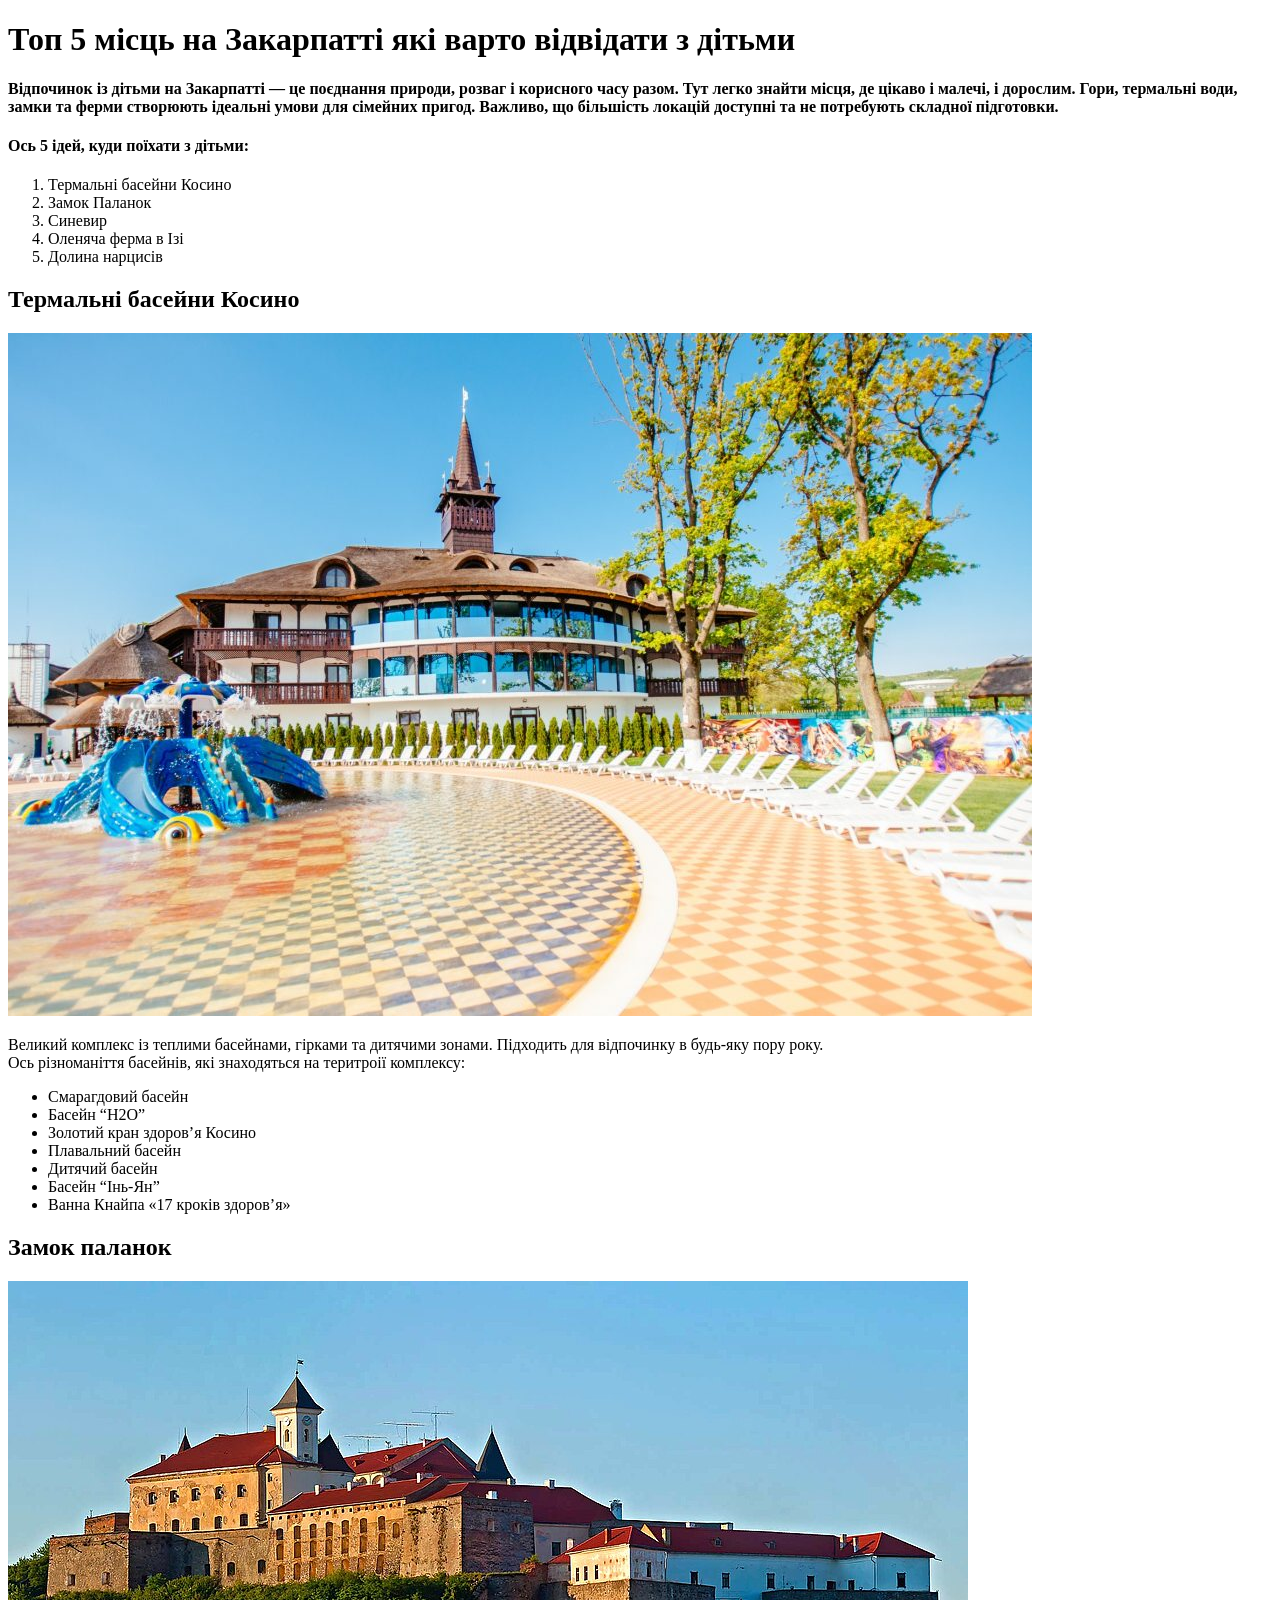
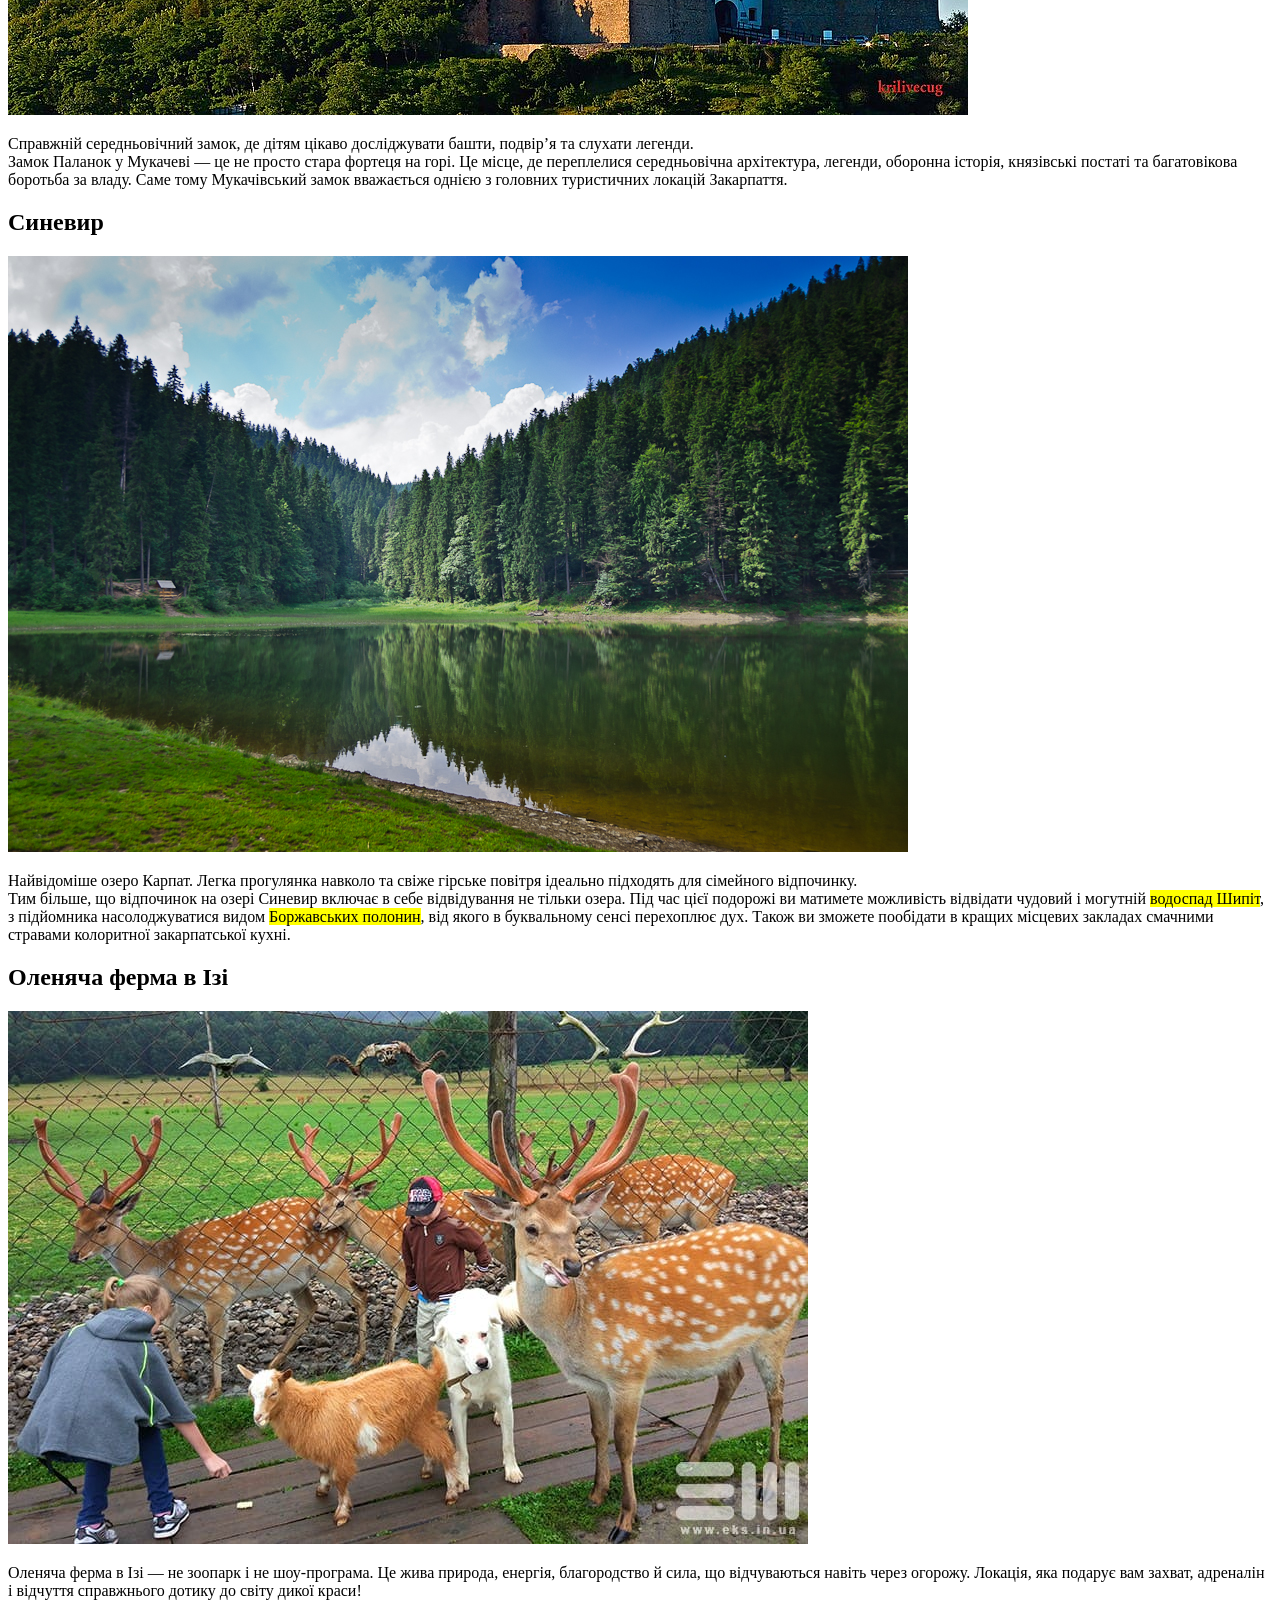
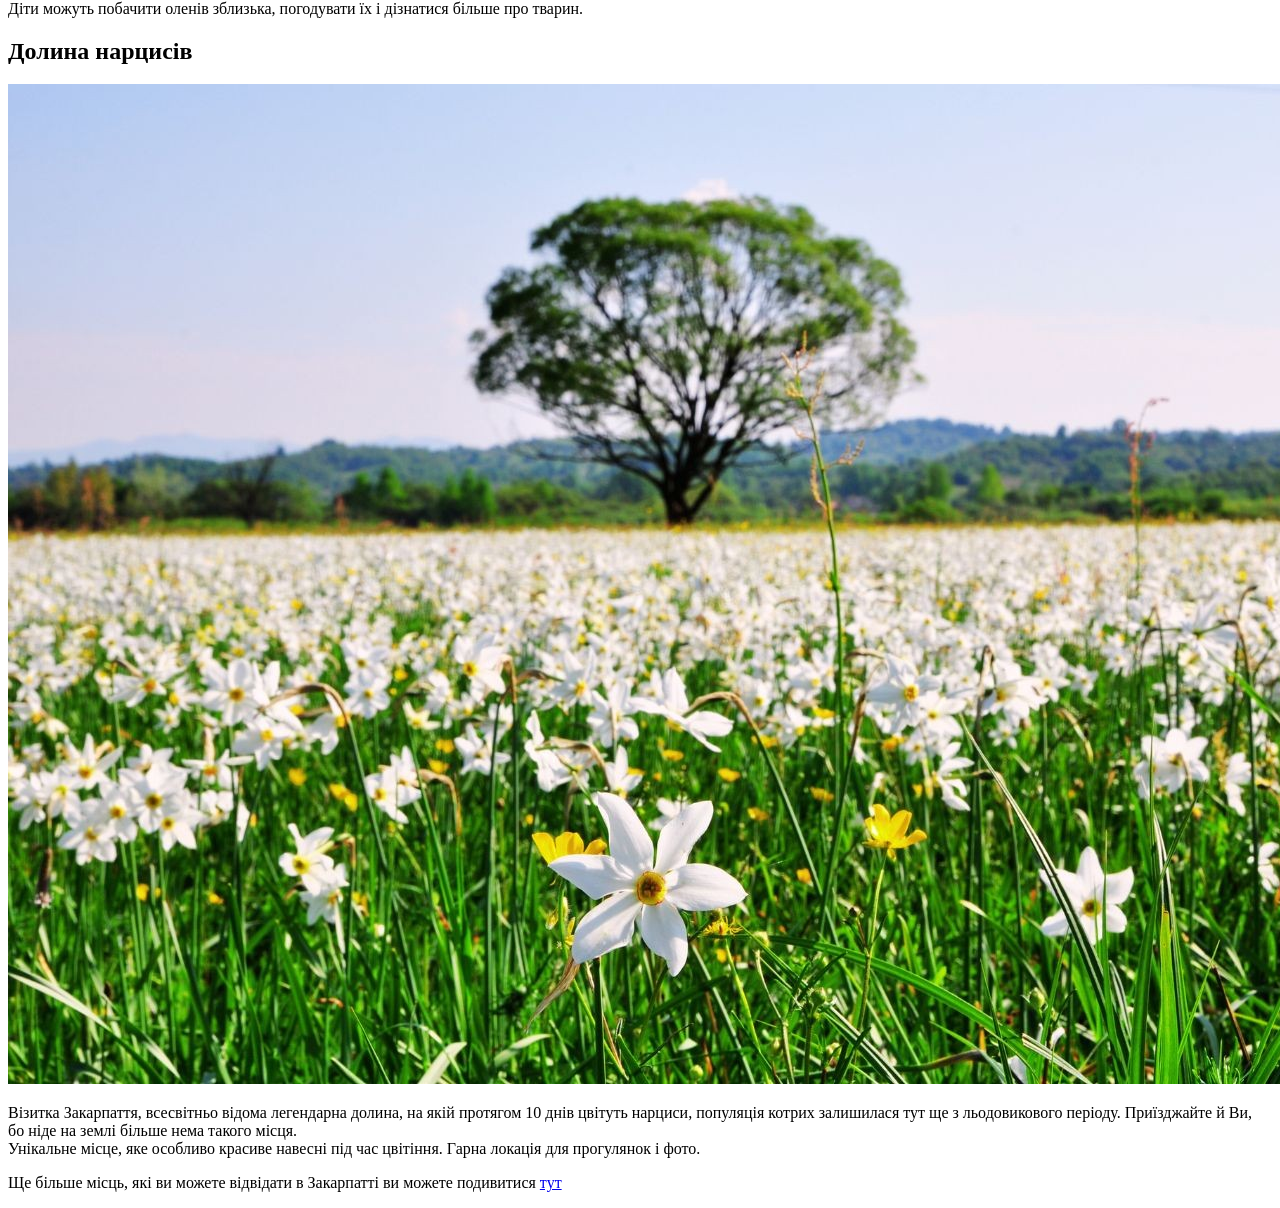
==== lesson_2/index.html @ 31510ba4 "Add files via upload" ====
<!DOCTYPE html>
<html lang="en">
<head>
   <meta charset="UTF-8">
   <meta name="viewport" content="width=device-width, initial-scale=1.0">
   <title>Resort Transcarpathia</title>
</head>
<body>
<h1>Топ 5 місць на Закарпатті які варто відвідати з дітьми</h1>
<p>
   <h4>Відпочинок із дітьми на Закарпатті — це поєднання природи, розваг і корисного часу разом. Тут легко знайти місця, де цікаво і малечі, і дорослим. Гори, термальні води, замки та ферми створюють ідеальні умови для сімейних пригод. Важливо, що більшість локацій доступні та не потребують складної підготовки. </h4>
</p>
<p>
   <h4>Ось 5 ідей, куди поїхати з дітьми:</h4>
</p>
<ol>
   <li> Термальні басейни Косино</li>
   <li>Замок Паланок
      <li>Синевир</li>
      <li>Оленяча ферма в Ізі</li>
      <li>Долина нарцисів</li>
</ol>
<p>
   <h2>Термальні басейни Косино</h2>
</p>
<img src="img/дитбас.jpg" alt="дитячий басейн">
<p>
   Великий комплекс із теплими басейнами, гірками та дитячими зонами. Підходить для відпочинку в будь-яку пору року.
   <br>Ось різноманіття басейнів, які знаходяться на теритроії комплексу:
   <ul>
      <li>Смарагдовий басейн</li>
      <li>Басейн “H2O”</li>
      <li>Золотий кран здоров’я Косино</li>
      <li>Плавальний басейн</li>
      <li>Дитячий басейн</li>
      <li>Басейн “Інь-Ян”</li>
      <li>Ванна Кнайпа «17 кроків здоров’я»</li>
   </ul>
</p>
<p>
   <h2>Замок паланок</h2>
</p>
<img src="img/Замок_Паланок.jpg" alt="Замок">
<p>
 Справжній середньовічний замок, де дітям цікаво досліджувати башти, подвір’я та слухати легенди.
 <br>Замок Паланок у Мукачеві — це не просто стара фортеця на горі. Це місце, де переплелися середньовічна архітектура, легенди, оборонна історія, князівські постаті та багатовікова боротьба за владу. Саме тому Мукачівський замок вважається однією з головних туристичних локацій Закарпаття.  
</p>
<p>
   <h2>
      Синевир
   </h2>
   <img src="img/Простори_Синевиру.jpg" alt="Озеро">
   <p>
Найвідоміше озеро Карпат. Легка прогулянка навколо та свіже гірське повітря ідеально підходять для сімейного відпочинку. <br> Тим більше, що відпочинок на озері Синевир включає в себе відвідування не тільки озера. Під час цієї подорожі ви матимете можливість відвідати чудовий і могутній <mark>водоспад Шипіт</mark>, з підйомника насолоджуватися видом <mark>Боржавських полонин</mark>, від якого в буквальному сенсі перехоплює дух. Також ви зможете пообідати в кращих місцевих закладах смачними стравами колоритної закарпатської кухні.
   </p>
</p>
<p>
   <h2>
      Оленяча ферма в Ізі
   </h2>
   <img src="img/ферма.jpg" alt="Ферма">
   <p>
      Оленяча ферма в Ізі — не зоопарк і не шоу-програма. Це жива природа, енергія, благородство й сила, що відчуваються навіть через огорожу. Локація, яка подарує вам захват, адреналін і відчуття справжнього дотику до світу дикої краси! <br>Діти можуть побачити оленів зблизька, погодувати їх і дізнатися більше про тварин.
   </p>
</p>
<p>
   <h2>
      Долина нарцисів
   </h2>
   <img src="img/nartsysy-1.jpg" alt="Нарциси">
   <p>
      Візитка Закарпаття, всесвітньо відома легендарна долина, на якій протягом 10 днів цвітуть нарциси, популяція котрих залишилася тут ще з льодовикового періоду. Приїзджайте й Ви, бо ніде на землі більше нема такого місця. <br>Унікальне місце, яке особливо красиве навесні під час цвітіння. Гарна локація для прогулянок і фото.
   </p>
</p>
<p>
   Ще більше місць, які ви можете відвідати в Закарпатті ви можете подивитися 
   <a href="https://kiyavia.com/turizm-v-ukraini/chto-posmotret-v-zakarpatie-top-15-mest">тут</a> 
</p>
</body>
</html>
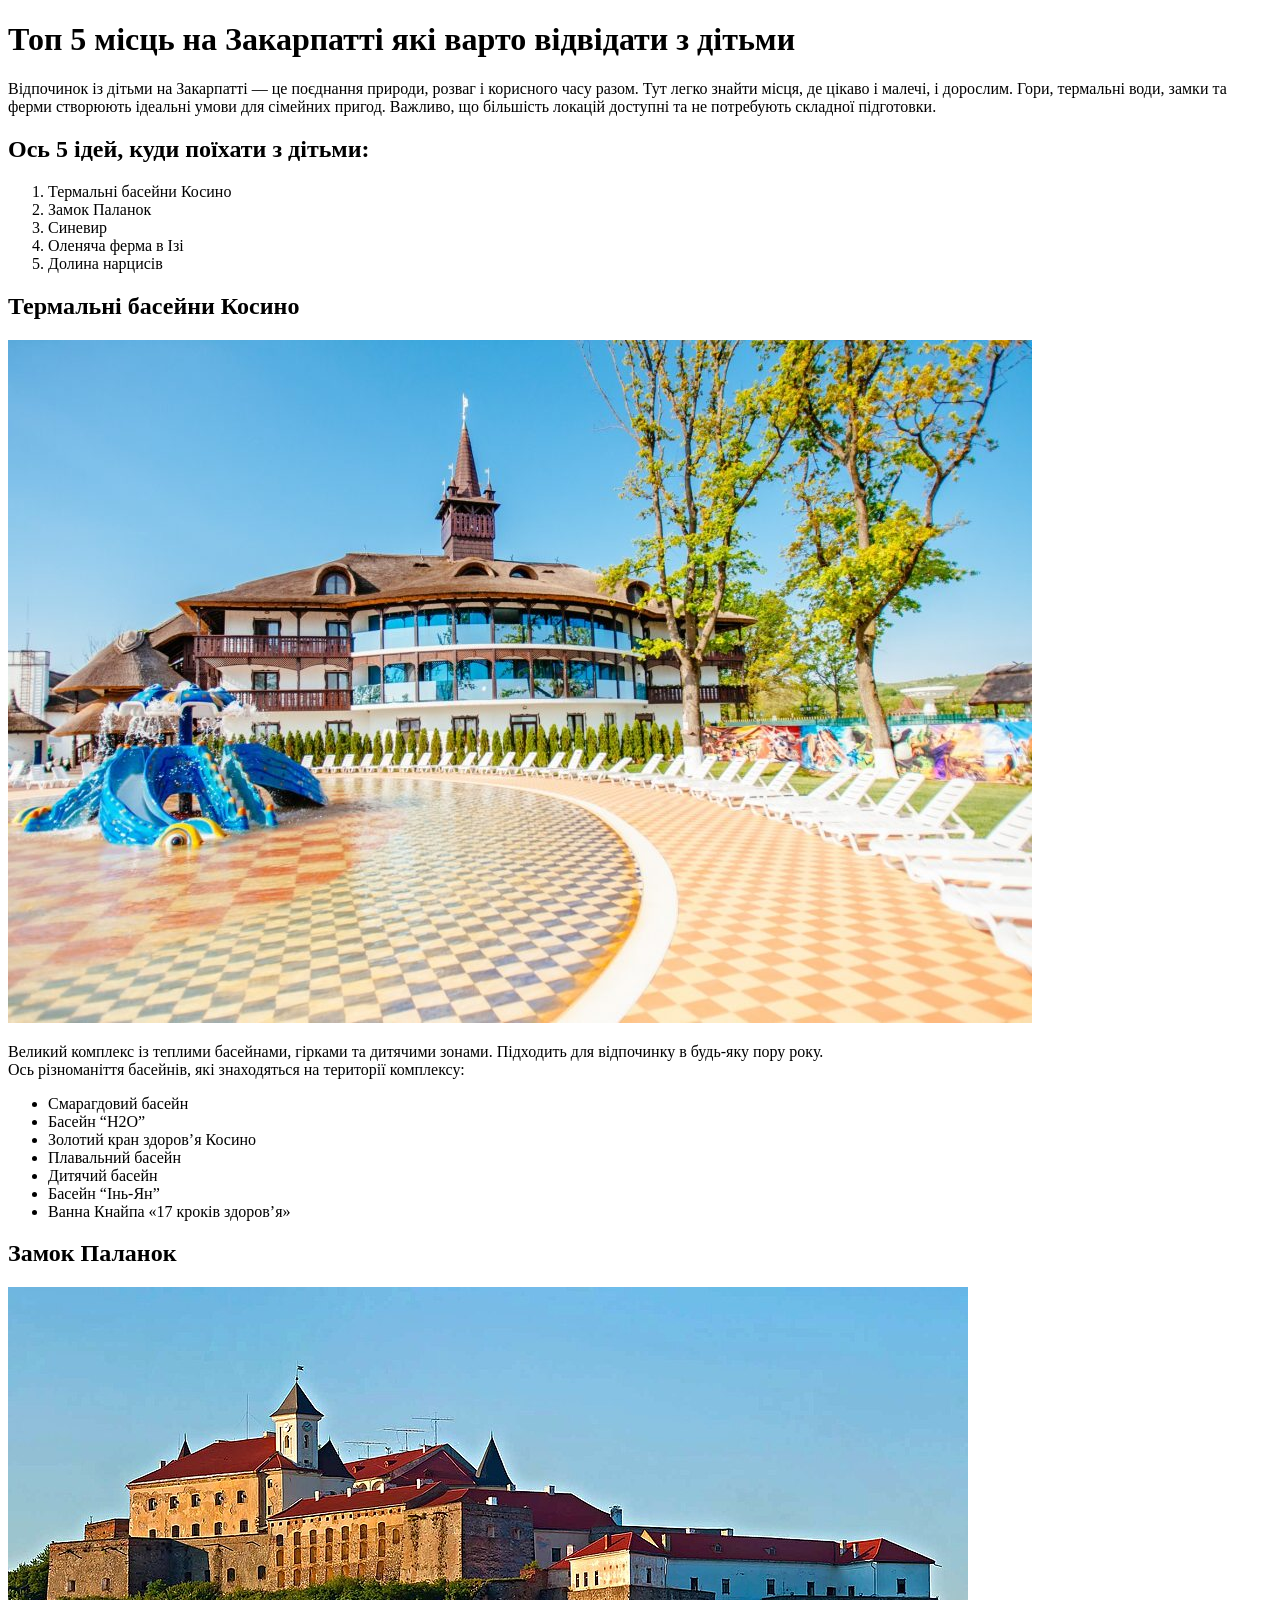
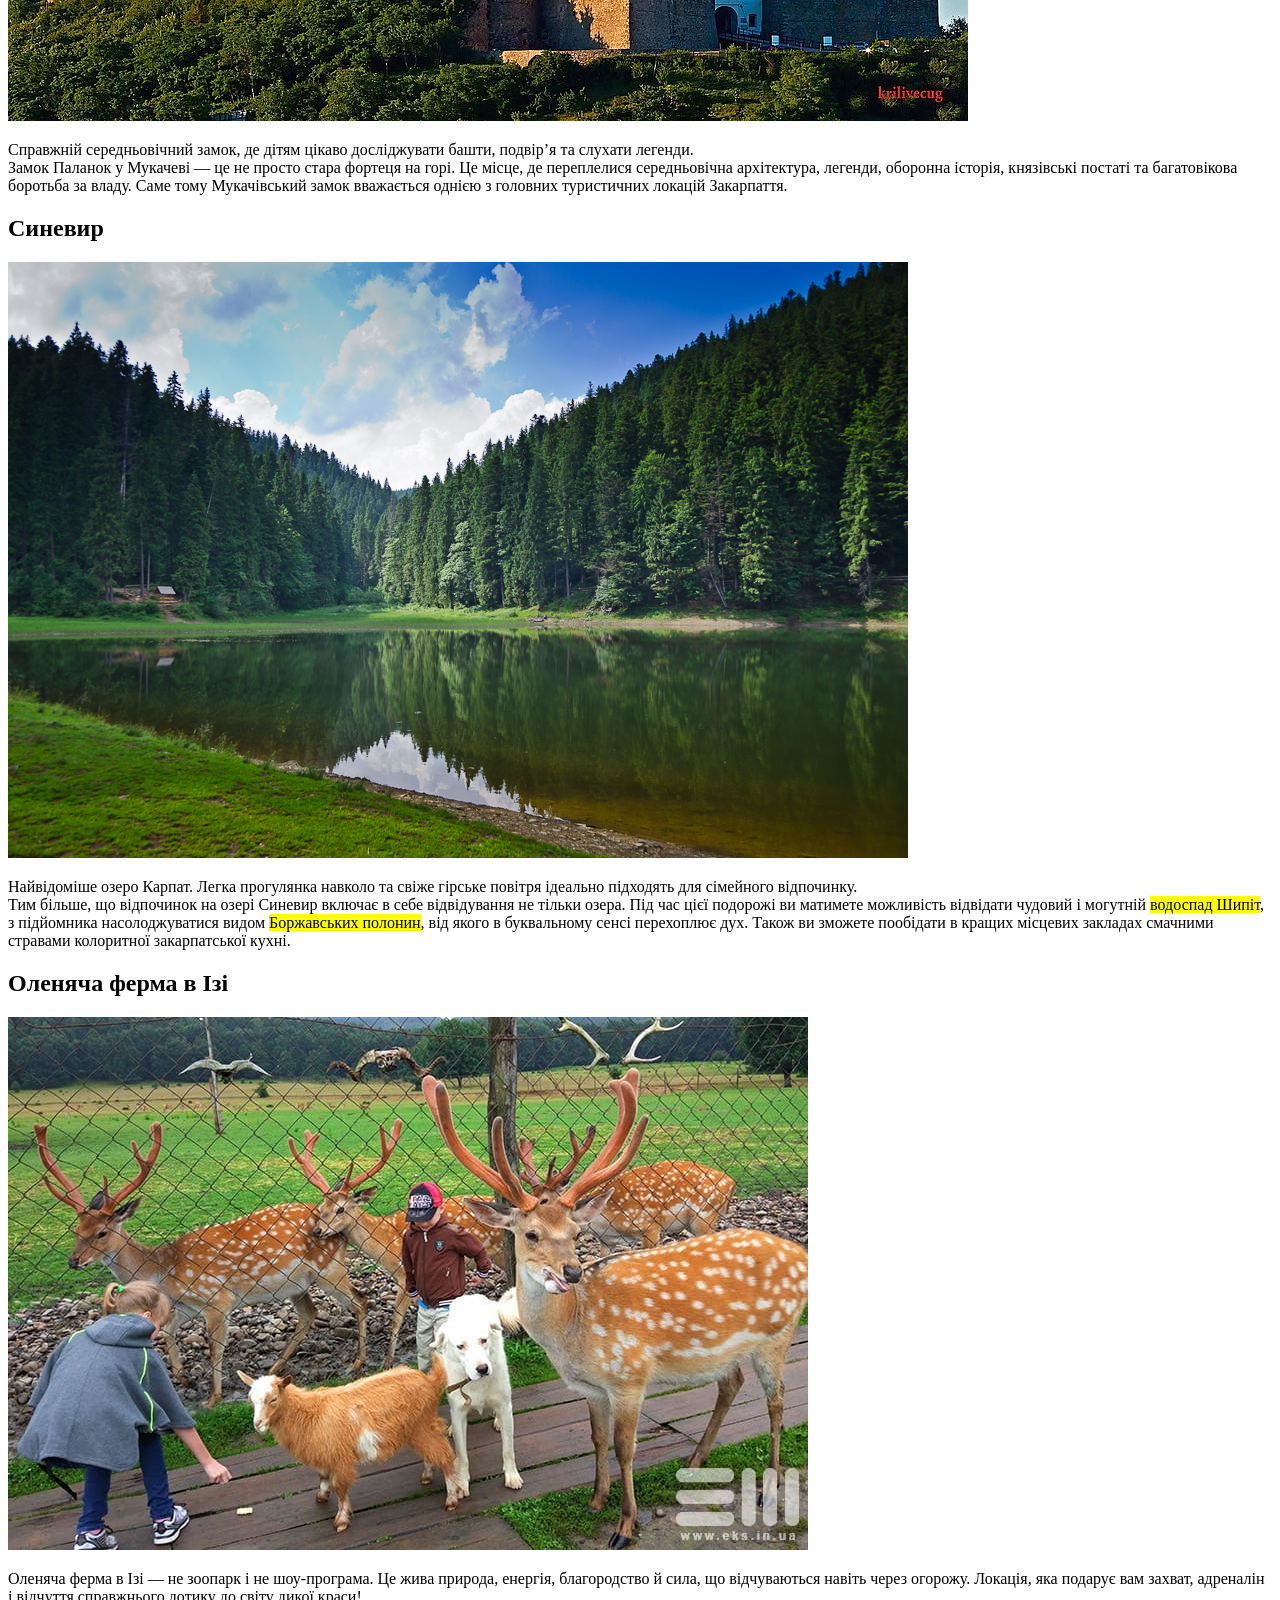
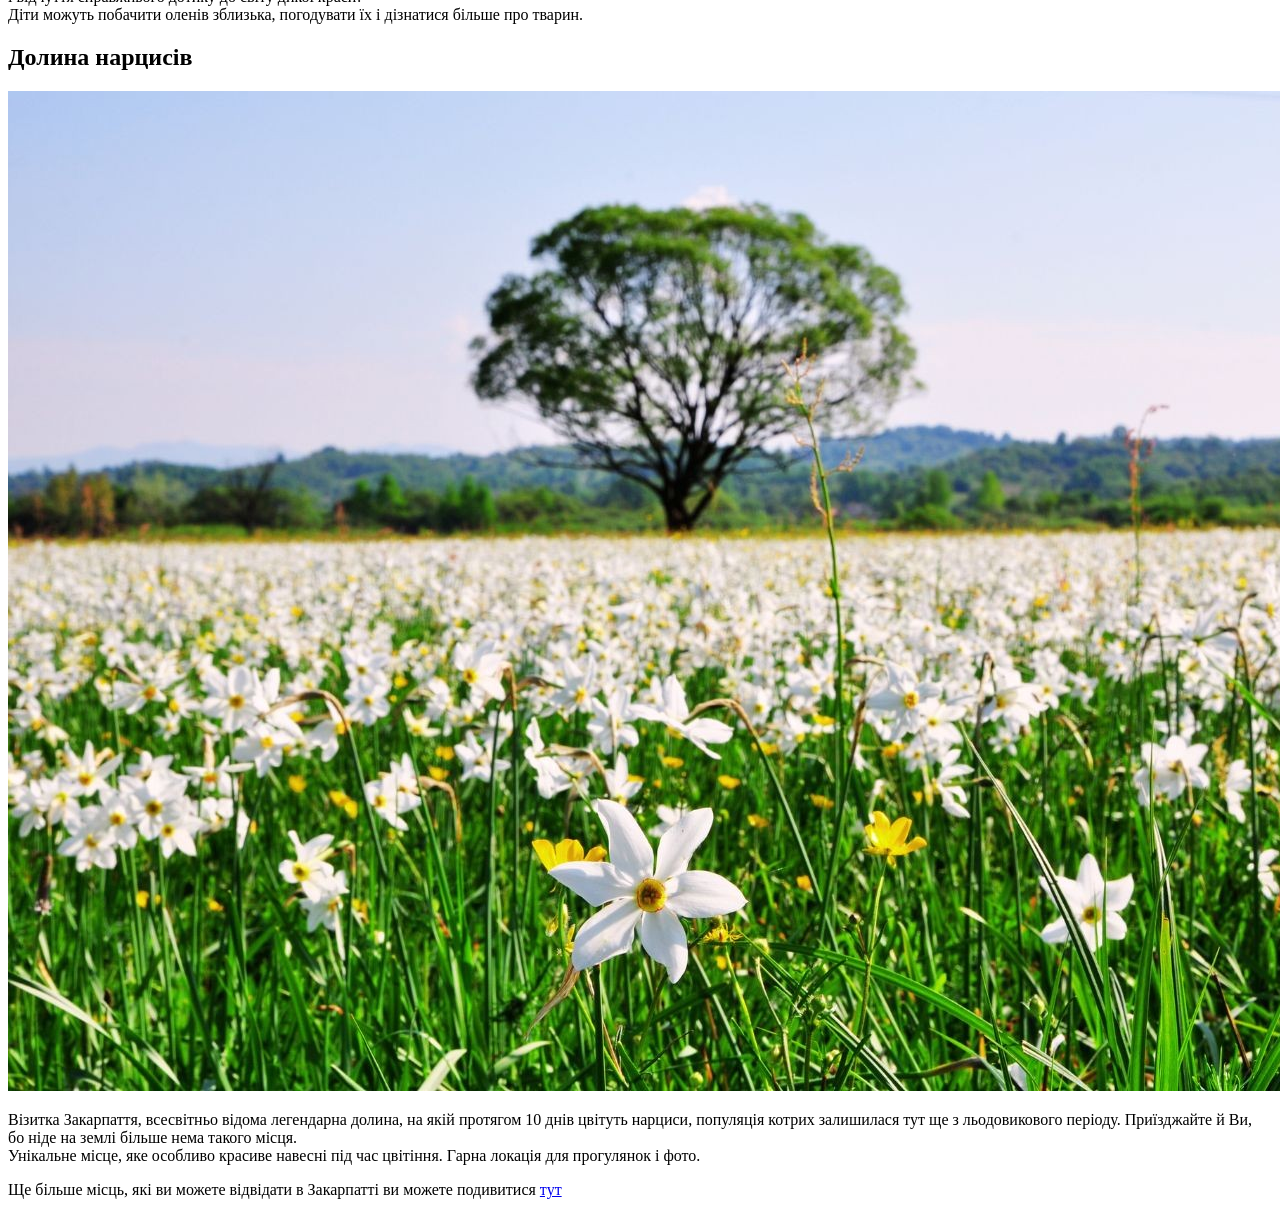
==== commit e03c8493: "Add files via upload" ====
--- a/lesson_2/index.html
+++ b/lesson_2/index.html
@@ -1,32 +1,37 @@
 <!DOCTYPE html>
-<html lang="en">
+<html lang="uk">
+
 <head>
    <meta charset="UTF-8">
    <meta name="viewport" content="width=device-width, initial-scale=1.0">
-   <title>Resort Transcarpathia</title>
+   <title>Курорти Закарпаття</title>
 </head>
+
 <body>
-<h1>Топ 5 місць на Закарпатті які варто відвідати з дітьми</h1>
-<p>
-   <h4>Відпочинок із дітьми на Закарпатті — це поєднання природи, розваг і корисного часу разом. Тут легко знайти місця, де цікаво і малечі, і дорослим. Гори, термальні води, замки та ферми створюють ідеальні умови для сімейних пригод. Важливо, що більшість локацій доступні та не потребують складної підготовки. </h4>
-</p>
-<p>
-   <h4>Ось 5 ідей, куди поїхати з дітьми:</h4>
-</p>
-<ol>
-   <li> Термальні басейни Косино</li>
-   <li>Замок Паланок
+   <h1>Топ 5 місць на Закарпатті які варто відвідати з дітьми</h1>
+
+   <p>
+      Відпочинок із дітьми на Закарпатті — це поєднання природи, розваг і корисного часу разом. Тут легко знайти місця,
+      де цікаво і малечі, і дорослим. Гори, термальні води, замки та ферми створюють ідеальні умови для сімейних пригод.
+      Важливо, що більшість локацій доступні та не потребують складної підготовки.
+
+   </p>
+
+
+   <h2>Ось 5 ідей, куди поїхати з дітьми:</h2>
+
+   <ol>
+      <li> Термальні басейни Косино</li>
+      <li>Замок Паланок</li>
       <li>Синевир</li>
       <li>Оленяча ферма в Ізі</li>
       <li>Долина нарцисів</li>
-</ol>
-<p>
+   </ol>
    <h2>Термальні басейни Косино</h2>
-</p>
-<img src="img/дитбас.jpg" alt="дитячий басейн">
-<p>
-   Великий комплекс із теплими басейнами, гірками та дитячими зонами. Підходить для відпочинку в будь-яку пору року.
-   <br>Ось різноманіття басейнів, які знаходяться на теритроії комплексу:
+   <img src="img/дитбас.jpg" alt="дитячий басейн">
+   <p>Великий комплекс із теплими басейнами, гірками та дитячими зонами. Підходить для відпочинку в будь-яку пору року.
+      <br>Ось різноманіття басейнів, які знаходяться на території комплексу:
+   </p>
    <ul>
       <li>Смарагдовий басейн</li>
       <li>Басейн “H2O”</li>
@@ -36,45 +41,49 @@
       <li>Басейн “Інь-Ян”</li>
       <li>Ванна Кнайпа «17 кроків здоров’я»</li>
    </ul>
-</p>
-<p>
-   <h2>Замок паланок</h2>
-</p>
-<img src="img/Замок_Паланок.jpg" alt="Замок">
-<p>
- Справжній середньовічний замок, де дітям цікаво досліджувати башти, подвір’я та слухати легенди.
- <br>Замок Паланок у Мукачеві — це не просто стара фортеця на горі. Це місце, де переплелися середньовічна архітектура, легенди, оборонна історія, князівські постаті та багатовікова боротьба за владу. Саме тому Мукачівський замок вважається однією з головних туристичних локацій Закарпаття.  
-</p>
-<p>
+
+   <h2>Замок Паланок</h2>
+   <img src="img/Замок_Паланок.jpg" alt="Замок">
+   <p>
+      Справжній середньовічний замок, де дітям цікаво досліджувати башти, подвір’я та слухати легенди.
+      <br>Замок Паланок у Мукачеві — це не просто стара фортеця на горі. Це місце, де переплелися середньовічна
+      архітектура, легенди, оборонна історія, князівські постаті та багатовікова боротьба за владу. Саме тому
+      Мукачівський замок вважається однією з головних туристичних локацій Закарпаття.
+   </p>
    <h2>
       Синевир
    </h2>
    <img src="img/Простори_Синевиру.jpg" alt="Озеро">
    <p>
-Найвідоміше озеро Карпат. Легка прогулянка навколо та свіже гірське повітря ідеально підходять для сімейного відпочинку. <br> Тим більше, що відпочинок на озері Синевир включає в себе відвідування не тільки озера. Під час цієї подорожі ви матимете можливість відвідати чудовий і могутній <mark>водоспад Шипіт</mark>, з підйомника насолоджуватися видом <mark>Боржавських полонин</mark>, від якого в буквальному сенсі перехоплює дух. Також ви зможете пообідати в кращих місцевих закладах смачними стравами колоритної закарпатської кухні.
+      Найвідоміше озеро Карпат. Легка прогулянка навколо та свіже гірське повітря ідеально підходять для сімейного
+      відпочинку. <br> Тим більше, що відпочинок на озері Синевир включає в себе відвідування не тільки озера. Під час
+      цієї подорожі ви матимете можливість відвідати чудовий і могутній <mark>водоспад Шипіт</mark>, з підйомника
+      насолоджуватися видом <mark>Боржавських полонин</mark>, від якого в буквальному сенсі перехоплює дух. Також ви
+      зможете пообідати в кращих місцевих закладах смачними стравами колоритної закарпатської кухні.
    </p>
-</p>
-<p>
+
    <h2>
       Оленяча ферма в Ізі
    </h2>
    <img src="img/ферма.jpg" alt="Ферма">
    <p>
-      Оленяча ферма в Ізі — не зоопарк і не шоу-програма. Це жива природа, енергія, благородство й сила, що відчуваються навіть через огорожу. Локація, яка подарує вам захват, адреналін і відчуття справжнього дотику до світу дикої краси! <br>Діти можуть побачити оленів зблизька, погодувати їх і дізнатися більше про тварин.
+      Оленяча ферма в Ізі — не зоопарк і не шоу-програма. Це жива природа, енергія, благородство й сила, що відчуваються
+      навіть через огорожу. Локація, яка подарує вам захват, адреналін і відчуття справжнього дотику до світу дикої
+      краси! <br>Діти можуть побачити оленів зблизька, погодувати їх і дізнатися більше про тварин.
    </p>
-</p>
-<p>
    <h2>
       Долина нарцисів
    </h2>
    <img src="img/nartsysy-1.jpg" alt="Нарциси">
    <p>
-      Візитка Закарпаття, всесвітньо відома легендарна долина, на якій протягом 10 днів цвітуть нарциси, популяція котрих залишилася тут ще з льодовикового періоду. Приїзджайте й Ви, бо ніде на землі більше нема такого місця. <br>Унікальне місце, яке особливо красиве навесні під час цвітіння. Гарна локація для прогулянок і фото.
+      Візитка Закарпаття, всесвітньо відома легендарна долина, на якій протягом 10 днів цвітуть нарциси, популяція
+      котрих залишилася тут ще з льодовикового періоду. Приїзджайте й Ви, бо ніде на землі більше нема такого місця.
+      <br>Унікальне місце, яке особливо красиве навесні під час цвітіння. Гарна локація для прогулянок і фото.
    </p>
-</p>
-<p>
-   Ще більше місць, які ви можете відвідати в Закарпатті ви можете подивитися 
-   <a href="https://kiyavia.com/turizm-v-ukraini/chto-posmotret-v-zakarpatie-top-15-mest">тут</a> 
-</p>
+   <p>
+      Ще більше місць, які ви можете відвідати в Закарпатті ви можете подивитися
+      <a href="https://kiyavia.com/turizm-v-ukraini/chto-posmotret-v-zakarpatie-top-15-mest">тут</a>
+   </p>
 </body>
+
 </html>
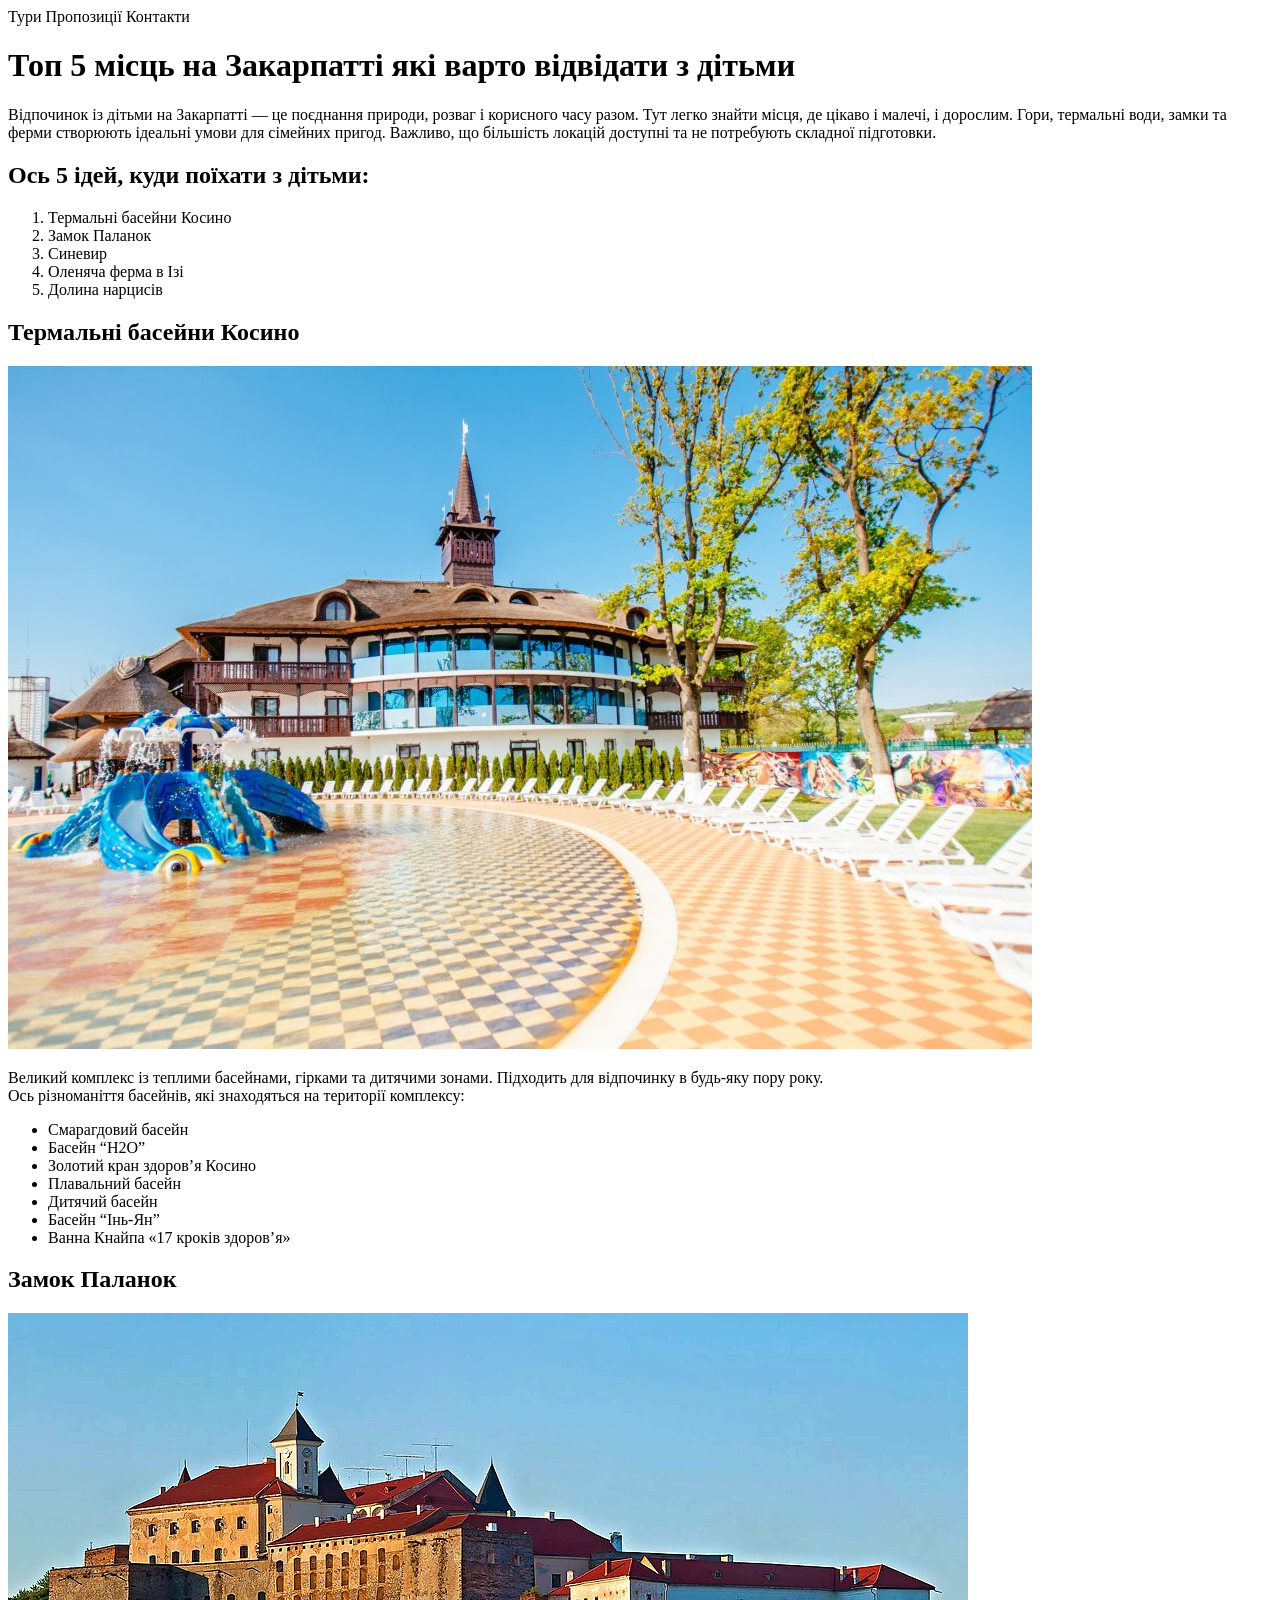
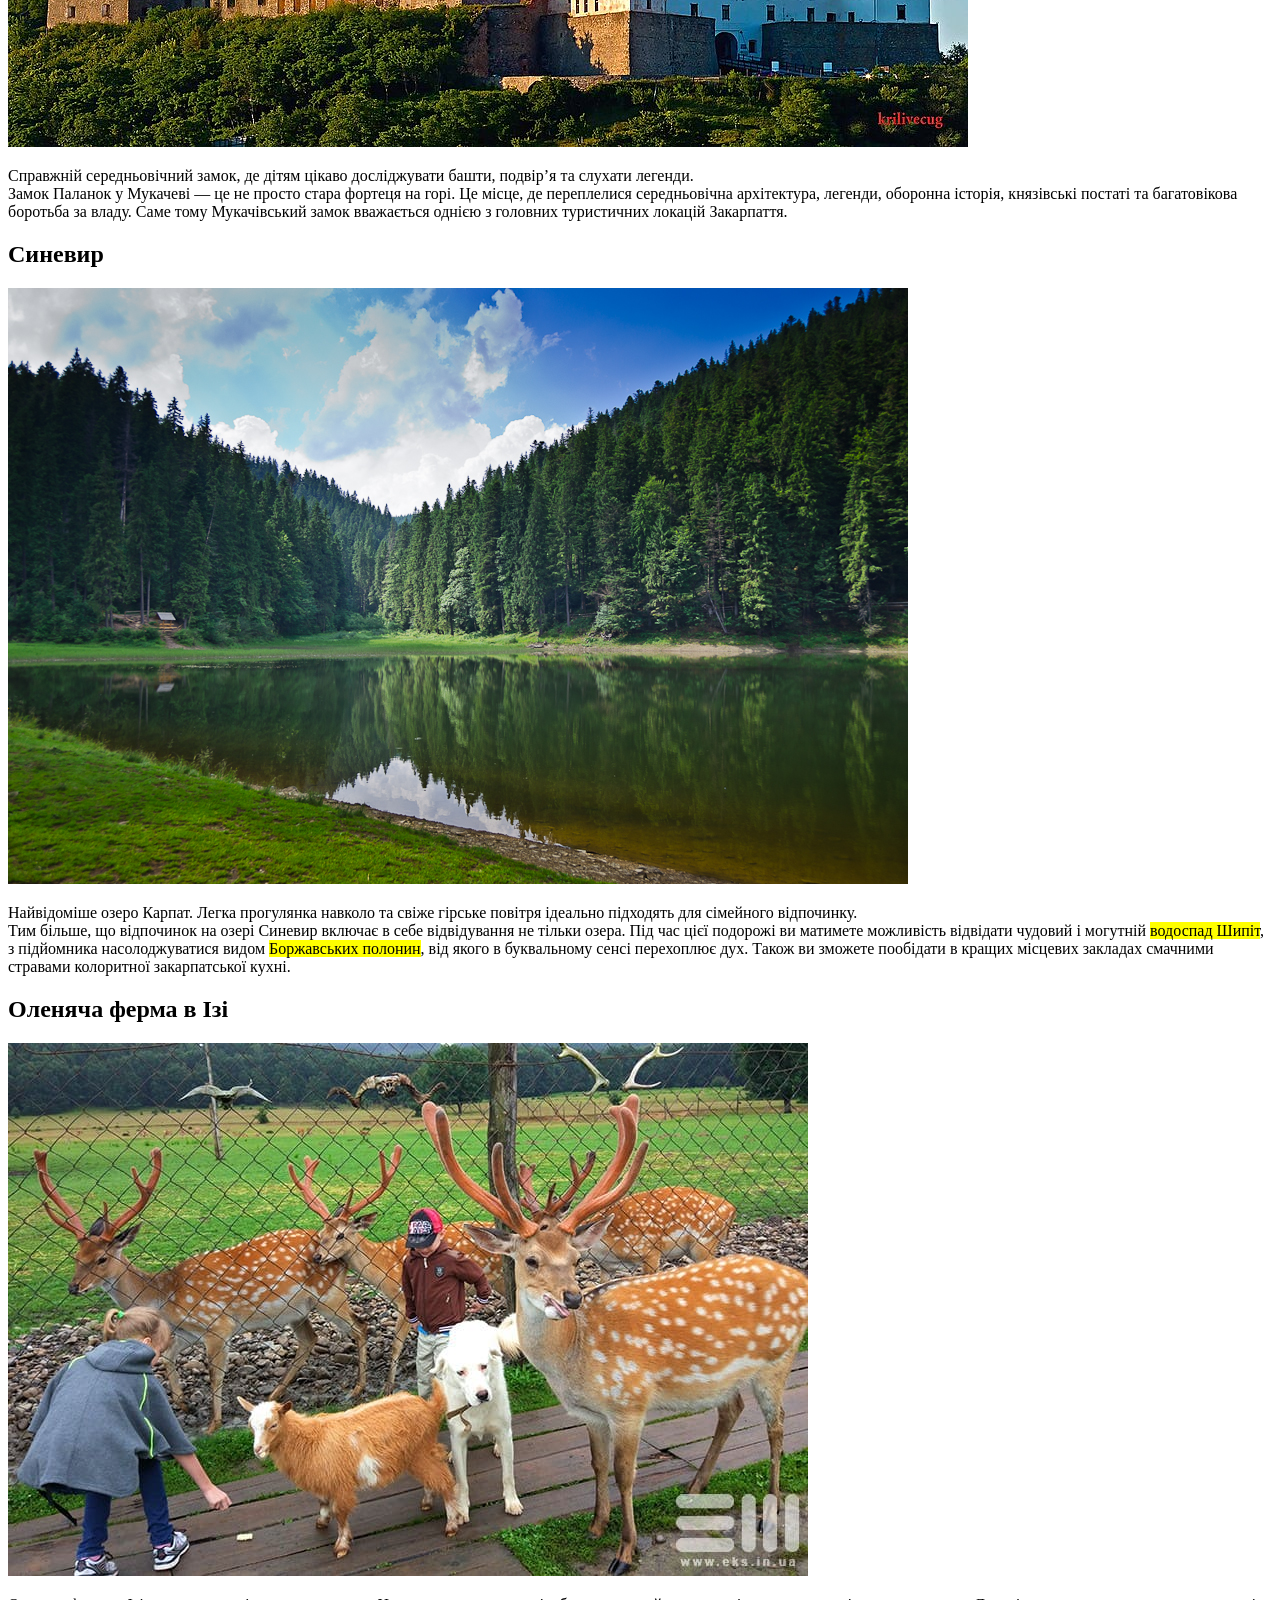
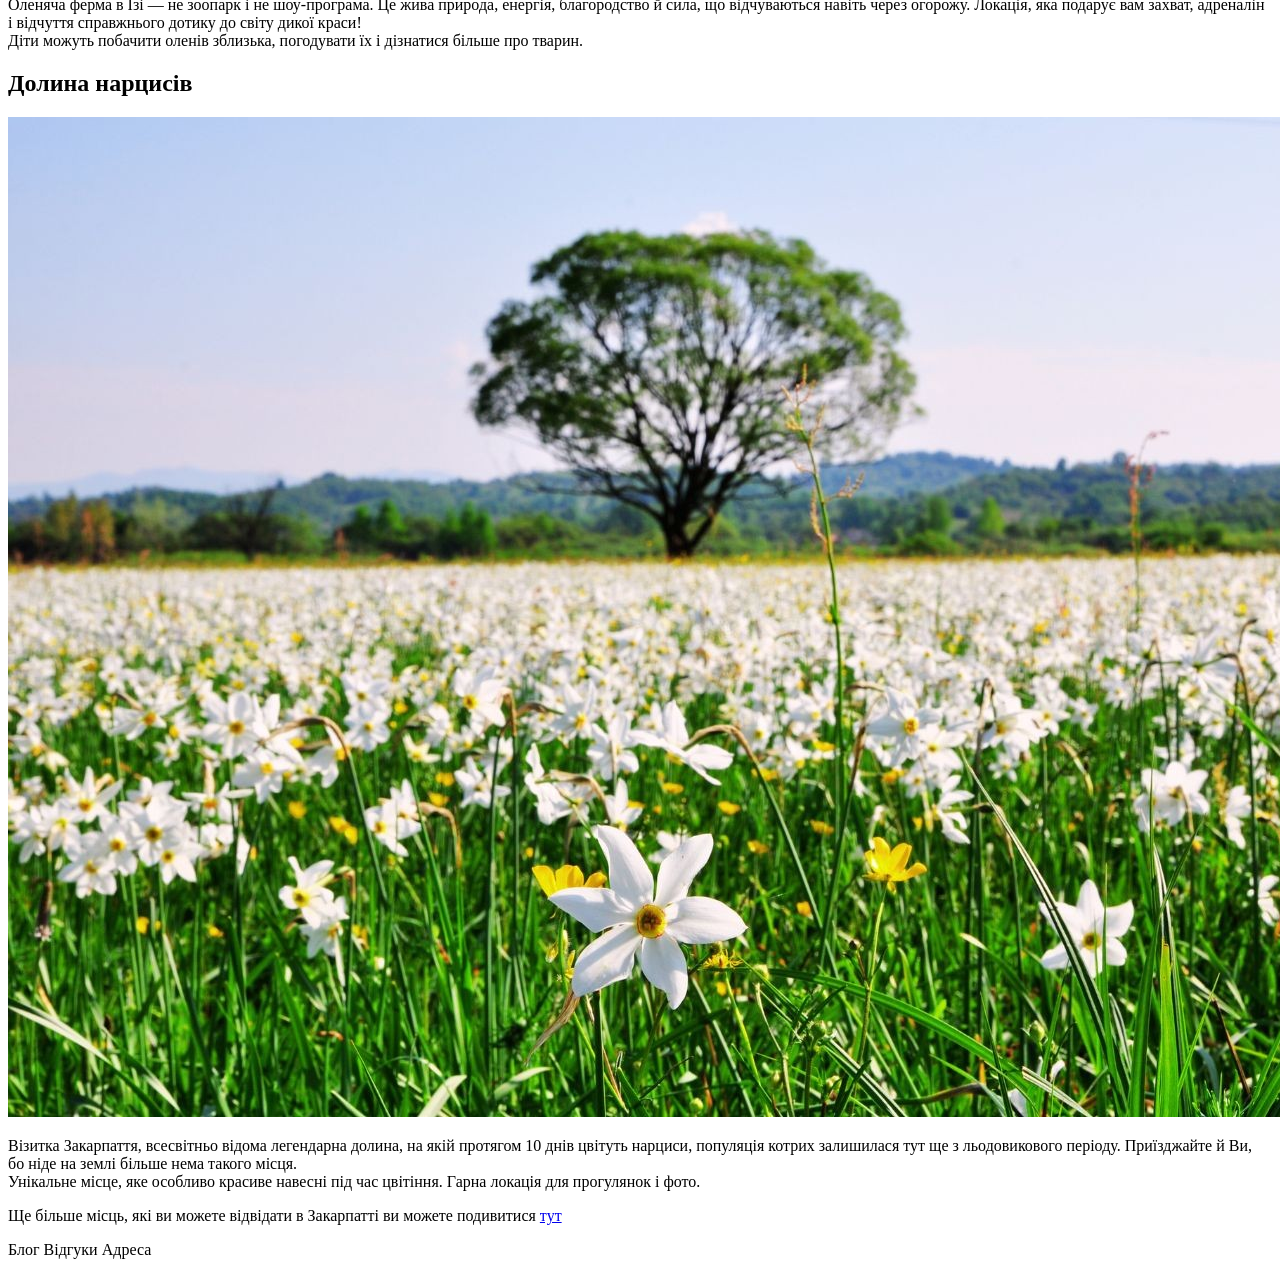
==== commit e3204821: "Add files via upload" ====
--- a/lesson_2/index.html
+++ b/lesson_2/index.html
@@ -8,6 +8,8 @@
 </head>
 
 <body>
+   <header>Тури Пропозиції Контакти</header>
+   <main>
    <h1>Топ 5 місць на Закарпатті які варто відвідати з дітьми</h1>
 
    <p>
@@ -21,7 +23,7 @@
    <h2>Ось 5 ідей, куди поїхати з дітьми:</h2>
 
    <ol>
-      <li> Термальні басейни Косино</li>
+      <li>Термальні басейни Косино</li>
       <li>Замок Паланок</li>
       <li>Синевир</li>
       <li>Оленяча ферма в Ізі</li>
@@ -82,8 +84,10 @@
    </p>
    <p>
       Ще більше місць, які ви можете відвідати в Закарпатті ви можете подивитися
-      <a href="https://kiyavia.com/turizm-v-ukraini/chto-posmotret-v-zakarpatie-top-15-mest">тут</a>
+      <a href="https://kiyavia.com/turizm-v-ukraini/chto-posmotret-v-zakarpatie-top-15-mest" target="_blank">тут</a>
    </p>
+   </main>
+   <footer>Блог Відгуки Адреса</footer>
 </body>
 
 </html>
